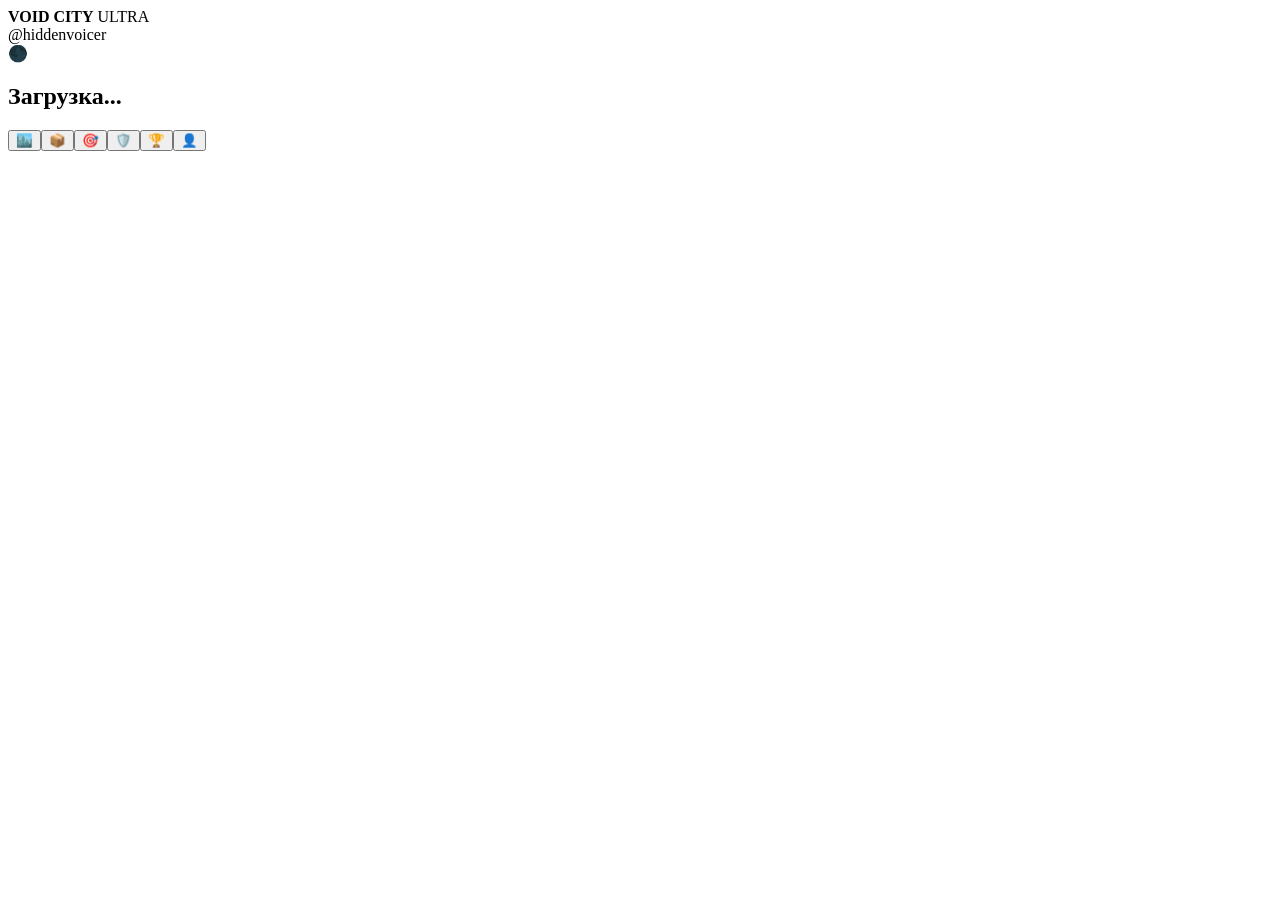
==== index.html @ 794a019b "Add files via upload" ====
<!doctype html>
<html lang="ru"><head><meta charset="utf-8"><meta name="viewport" content="width=device-width,initial-scale=1,viewport-fit=cover">
<title>VOID CITY ULTRA</title><script src="https://telegram.org/js/telegram-web-app.js"></script><link rel="stylesheet" href="/web/style.css"></head>
<body><div id="app">
<header><div><b>VOID CITY</b><span> ULTRA</span></div><div id="dev">@hiddenvoicer</div></header>
<section id="hero"><div id="avatar">🌑</div><div><h2 id="name">Загрузка...</h2><div id="lvl"></div><div class="xp"><i id="xpbar"></i></div></div></section>
<nav><button data-tab="city">🏙️</button><button data-tab="market">📦</button><button data-tab="quests">🎯</button><button data-tab="clan">🛡️</button><button data-tab="rating">🏆</button><button data-tab="profile">👤</button></nav>
<main id="content"></main>
<div id="toast"></div></div><script src="/web/app.js"></script></body></html>
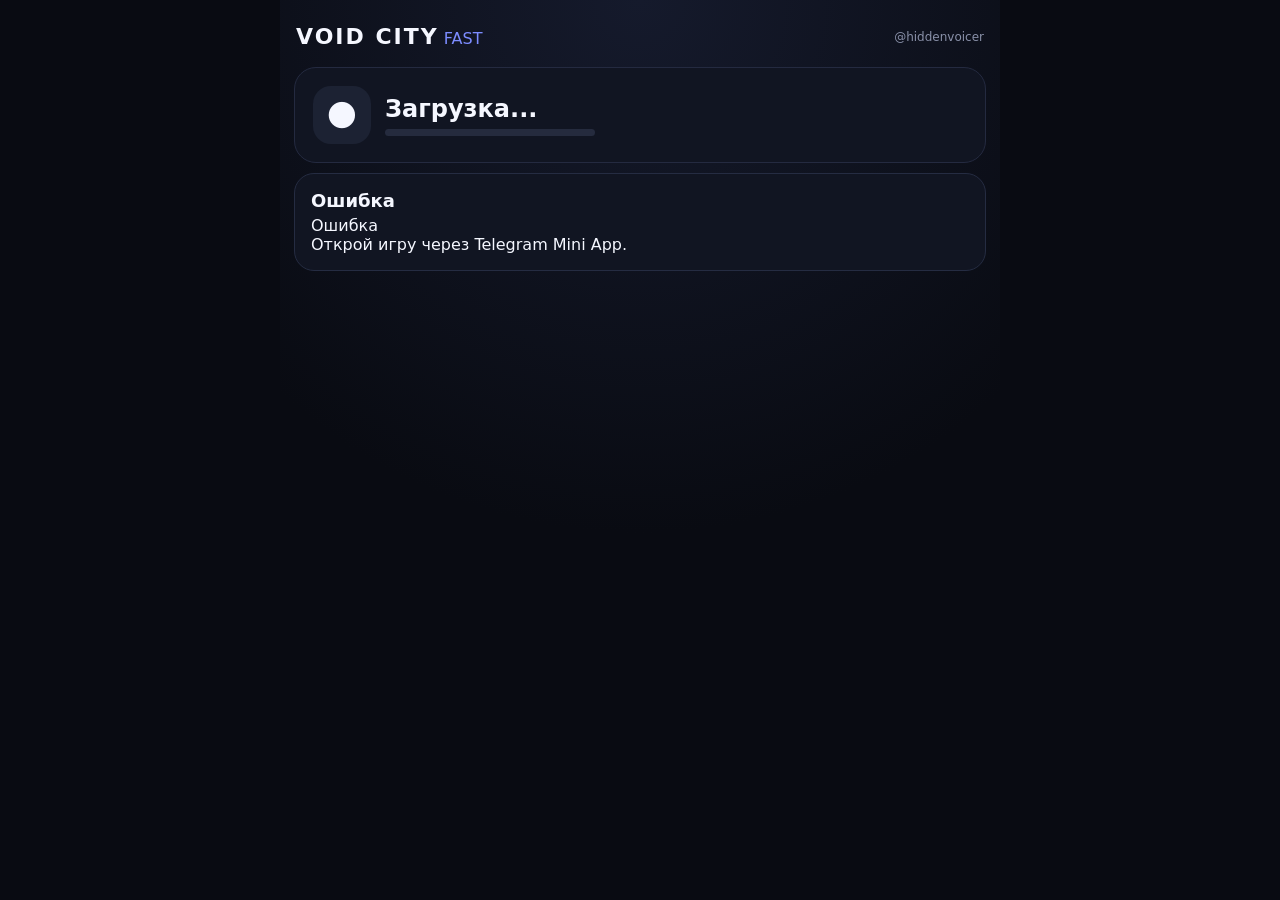
==== commit 4dae6dbe: "Add files via upload" ====
--- a/index.html
+++ b/index.html
@@ -1,9 +1,6 @@
 <!doctype html>
-<html lang="ru"><head><meta charset="utf-8"><meta name="viewport" content="width=device-width,initial-scale=1,viewport-fit=cover">
-<title>VOID CITY ULTRA</title><script src="https://telegram.org/js/telegram-web-app.js"></script><link rel="stylesheet" href="/web/style.css"></head>
+<html lang="ru"><head><meta charset="utf-8"><meta name="viewport" content="width=device-width,initial-scale=1,viewport-fit=cover"><meta name="theme-color" content="#090b12"><meta name="color-scheme" content="dark"><title>VOID CITY</title><script src="https://telegram.org/js/telegram-web-app.js"></script><link rel="stylesheet" href="/web/style.css"></head>
 <body><div id="app">
-<header><div><b>VOID CITY</b><span> ULTRA</span></div><div id="dev">@hiddenvoicer</div></header>
-<section id="hero"><div id="avatar">🌑</div><div><h2 id="name">Загрузка...</h2><div id="lvl"></div><div class="xp"><i id="xpbar"></i></div></div></section>
-<nav><button data-tab="city">🏙️</button><button data-tab="market">📦</button><button data-tab="quests">🎯</button><button data-tab="clan">🛡️</button><button data-tab="rating">🏆</button><button data-tab="profile">👤</button></nav>
-<main id="content"></main>
-<div id="toast"></div></div><script src="/web/app.js"></script></body></html>+<header><div><b>VOID CITY</b><span> FAST</span></div><div id="dev">@hiddenvoicer</div></header>
+<section id="hero"><div id="avatar">🌑</div><div class="hero-info"><h2 id="name">Загрузка...</h2><div id="lvl"></div><div class="xp"><i id="xpbar"></i></div></div></section>
+<main id="content"></main><div id="toast"></div></div><script src="/web/app.js"></script></body></html>
--- a/web/style.css
+++ b/web/style.css
@@ -0,0 +1 @@
+*{box-sizing:border-box}body{margin:0;font-family:Inter,system-ui,sans-serif;background:#090b12;color:#f5f7ff}button{font:inherit;color:inherit;border:0}.app{}#app{max-width:720px;margin:auto;min-height:100vh;padding:14px 14px 90px;background:radial-gradient(circle at top,#151a2c,#090b12 55%)}header{display:flex;justify-content:space-between;align-items:center;padding:10px 2px 18px}header b{font-size:22px;letter-spacing:2px}header span{color:#7c8cff}#dev{font-size:12px;color:#8990a8}.hero,#hero{display:flex;gap:14px;align-items:center;padding:18px;border:1px solid #242a40;background:#111522;border-radius:22px}.hero{}#avatar{width:58px;height:58px;border-radius:18px;background:#1c2233;display:grid;place-items:center;font-size:30px}h2{margin:0 0 6px}.xp{height:7px;width:210px;background:#252b3e;border-radius:10px;overflow:hidden}.xp i{display:block;height:100%;background:#7c8cff;width:0}nav{position:fixed;bottom:10px;left:50%;transform:translateX(-50%);width:min(680px,calc(100% - 20px));display:flex;justify-content:space-around;padding:8px;background:#121625ee;border:1px solid #2a3047;border-radius:20px;backdrop-filter:blur(12px);z-index:5}nav button{background:transparent;font-size:22px;padding:7px 9px}.card{background:#111522;border:1px solid #252c42;border-radius:20px;padding:16px;margin:10px 0}.row{display:flex;justify-content:space-between;align-items:center;gap:10px}.grid{display:grid;grid-template-columns:repeat(2,1fr);gap:10px}.big{font-size:25px;font-weight:800}.muted{color:#8d95ad}.action{background:#6978ff;padding:11px 14px;border-radius:13px;font-weight:700}.ghost{background:#1b2131;padding:10px 12px;border-radius:12px}.danger{background:#4b2430}.tag{display:inline-block;padding:5px 8px;border-radius:9px;background:#1b2131;color:#b8c0d8;font-size:12px}.item{padding:12px;border-radius:15px;background:#0d111c;border:1px solid #20263a}.list{display:grid;gap:9px}.title{font-weight:800;font-size:18px;margin-bottom:5px}.coin{color:#ffd66b}.modal{position:fixed;inset:0;background:#0009;display:none;align-items:flex-end;z-index:10}.modal.open{display:flex}.sheet{width:100%;max-width:720px;margin:auto;background:#111522;border-radius:25px 25px 0 0;padding:20px;border:1px solid #2a3045}.input{width:100%;padding:12px;background:#0b0f19;border:1px solid #2a3040;color:white;border-radius:12px;margin:7px 0}.avatar-grid{display:flex;gap:8px;flex-wrap:wrap}.avatar-grid button{background:#1c2233;border-radius:12px;padding:9px;font-size:22px}#toast{position:fixed;top:20px;left:50%;transform:translateX(-50%);background:#161b2a;border:1px solid #343b55;padding:10px 14px;border-radius:12px;display:none;z-index:20}
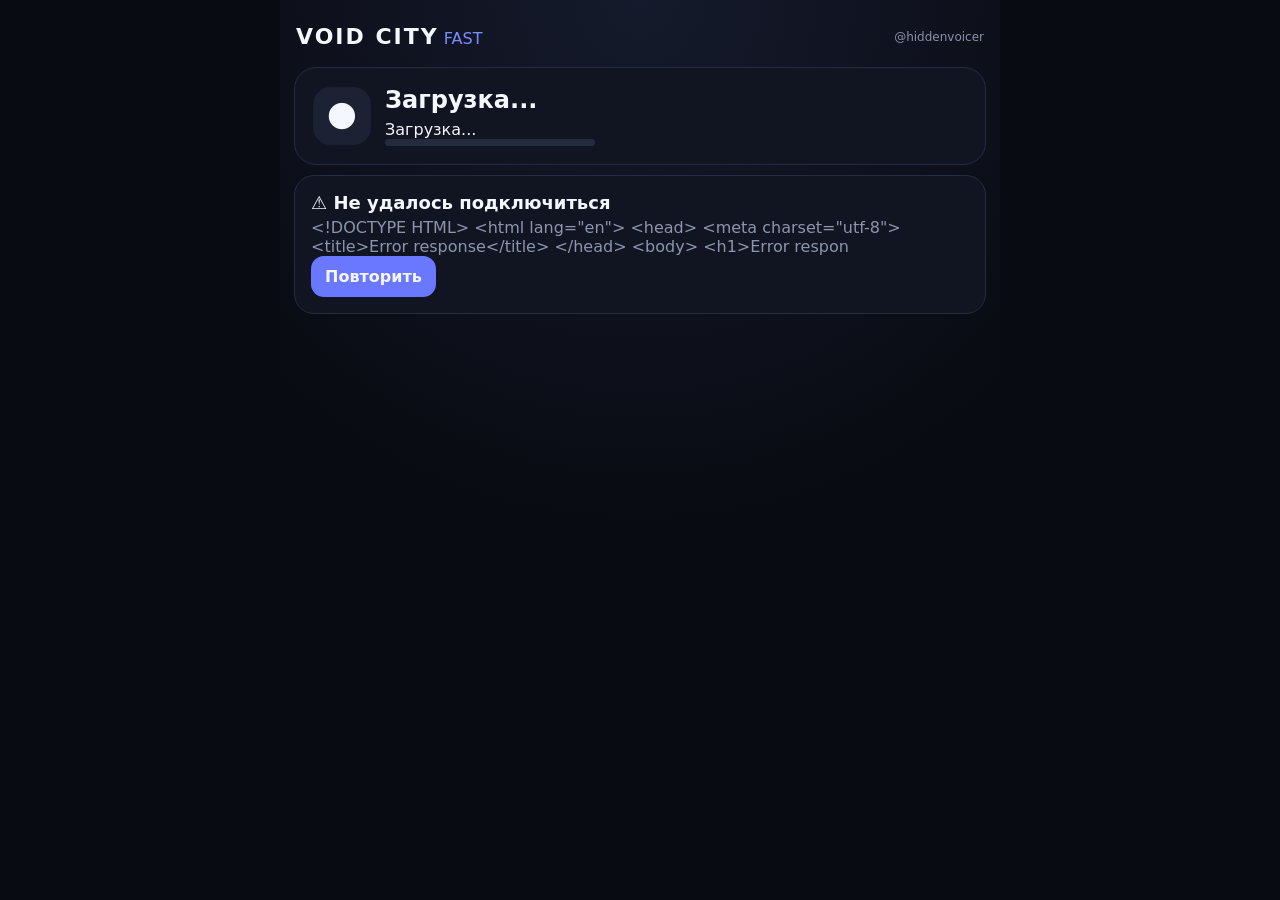
==== commit c703cca1: "Refactor index.html and add versioning to assets Updated HTML structure and added versioning to CSS " ====
--- a/index.html
+++ b/index.html
@@ -1,6 +1,68 @@
 <!doctype html>
-<html lang="ru"><head><meta charset="utf-8"><meta name="viewport" content="width=device-width,initial-scale=1,viewport-fit=cover"><meta name="theme-color" content="#090b12"><meta name="color-scheme" content="dark"><title>VOID CITY</title><script src="https://telegram.org/js/telegram-web-app.js"></script><link rel="stylesheet" href="/web/style.css"></head>
-<body><div id="app">
-<header><div><b>VOID CITY</b><span> FAST</span></div><div id="dev">@hiddenvoicer</div></header>
-<section id="hero"><div id="avatar">🌑</div><div class="hero-info"><h2 id="name">Загрузка...</h2><div id="lvl"></div><div class="xp"><i id="xpbar"></i></div></div></section>
-<main id="content"></main><div id="toast"></div></div><script src="/web/app.js"></script></body></html>
+<html lang="ru">
+<head>
+  <meta charset="utf-8">
+
+  <meta
+    name="viewport"
+    content="width=device-width,initial-scale=1,viewport-fit=cover"
+  >
+
+  <meta name="theme-color" content="#070910">
+  <meta name="color-scheme" content="dark">
+
+  <title>VOID CITY</title>
+
+  <script src="https://telegram.org/js/telegram-web-app.js"></script>
+
+  <link rel="stylesheet" href="/web/style.css?v=4">
+</head>
+
+<body>
+
+<div id="app">
+
+  <header>
+    <div>
+      <b>VOID CITY</b>
+      <span>FAST</span>
+    </div>
+
+    <div id="dev">@hiddenvoicer</div>
+  </header>
+
+  <section id="hero">
+
+    <div id="avatar">🌑</div>
+
+    <div class="hero-info">
+
+      <h2 id="name">Загрузка...</h2>
+
+      <div id="lvl">
+        Загрузка...
+      </div>
+
+      <div class="xp">
+        <i id="xpbar"></i>
+      </div>
+
+    </div>
+
+  </section>
+
+  <main id="content">
+    <div class="card">
+      <div class="skeleton"></div>
+      <div class="skeleton short"></div>
+    </div>
+  </main>
+
+  <div id="toast"></div>
+
+</div>
+
+<script src="/web/app.js?v=4"></script>
+
+</body>
+</html>
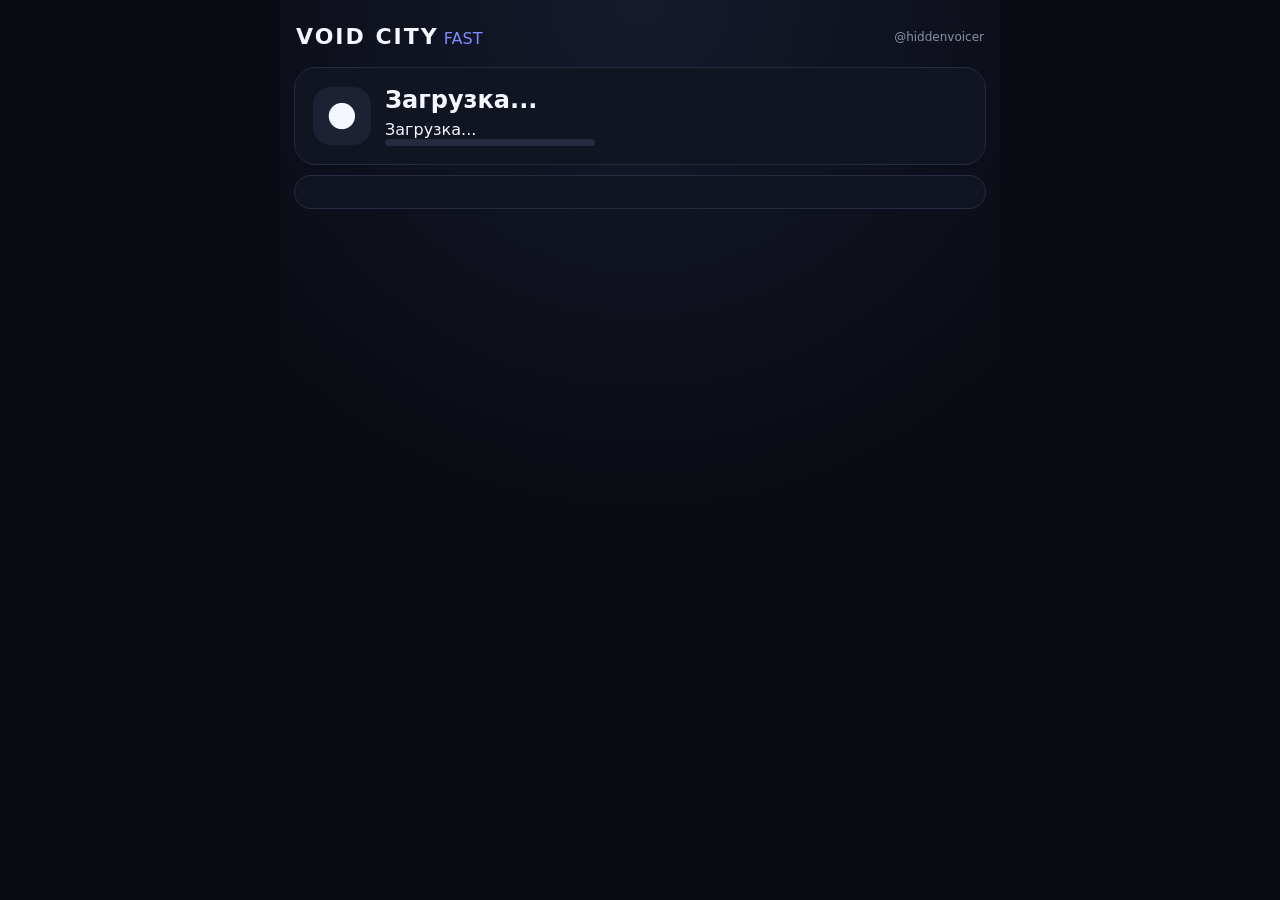
==== commit 14fd573c: "Update app.js version in index.html" ====
--- a/index.html
+++ b/index.html
@@ -62,7 +62,8 @@
 
 </div>
 
-<script src="/web/app.js?v=4"></script>
+<script src="/web/app.js?v=999"></script>
+
 
 </body>
 </html>
